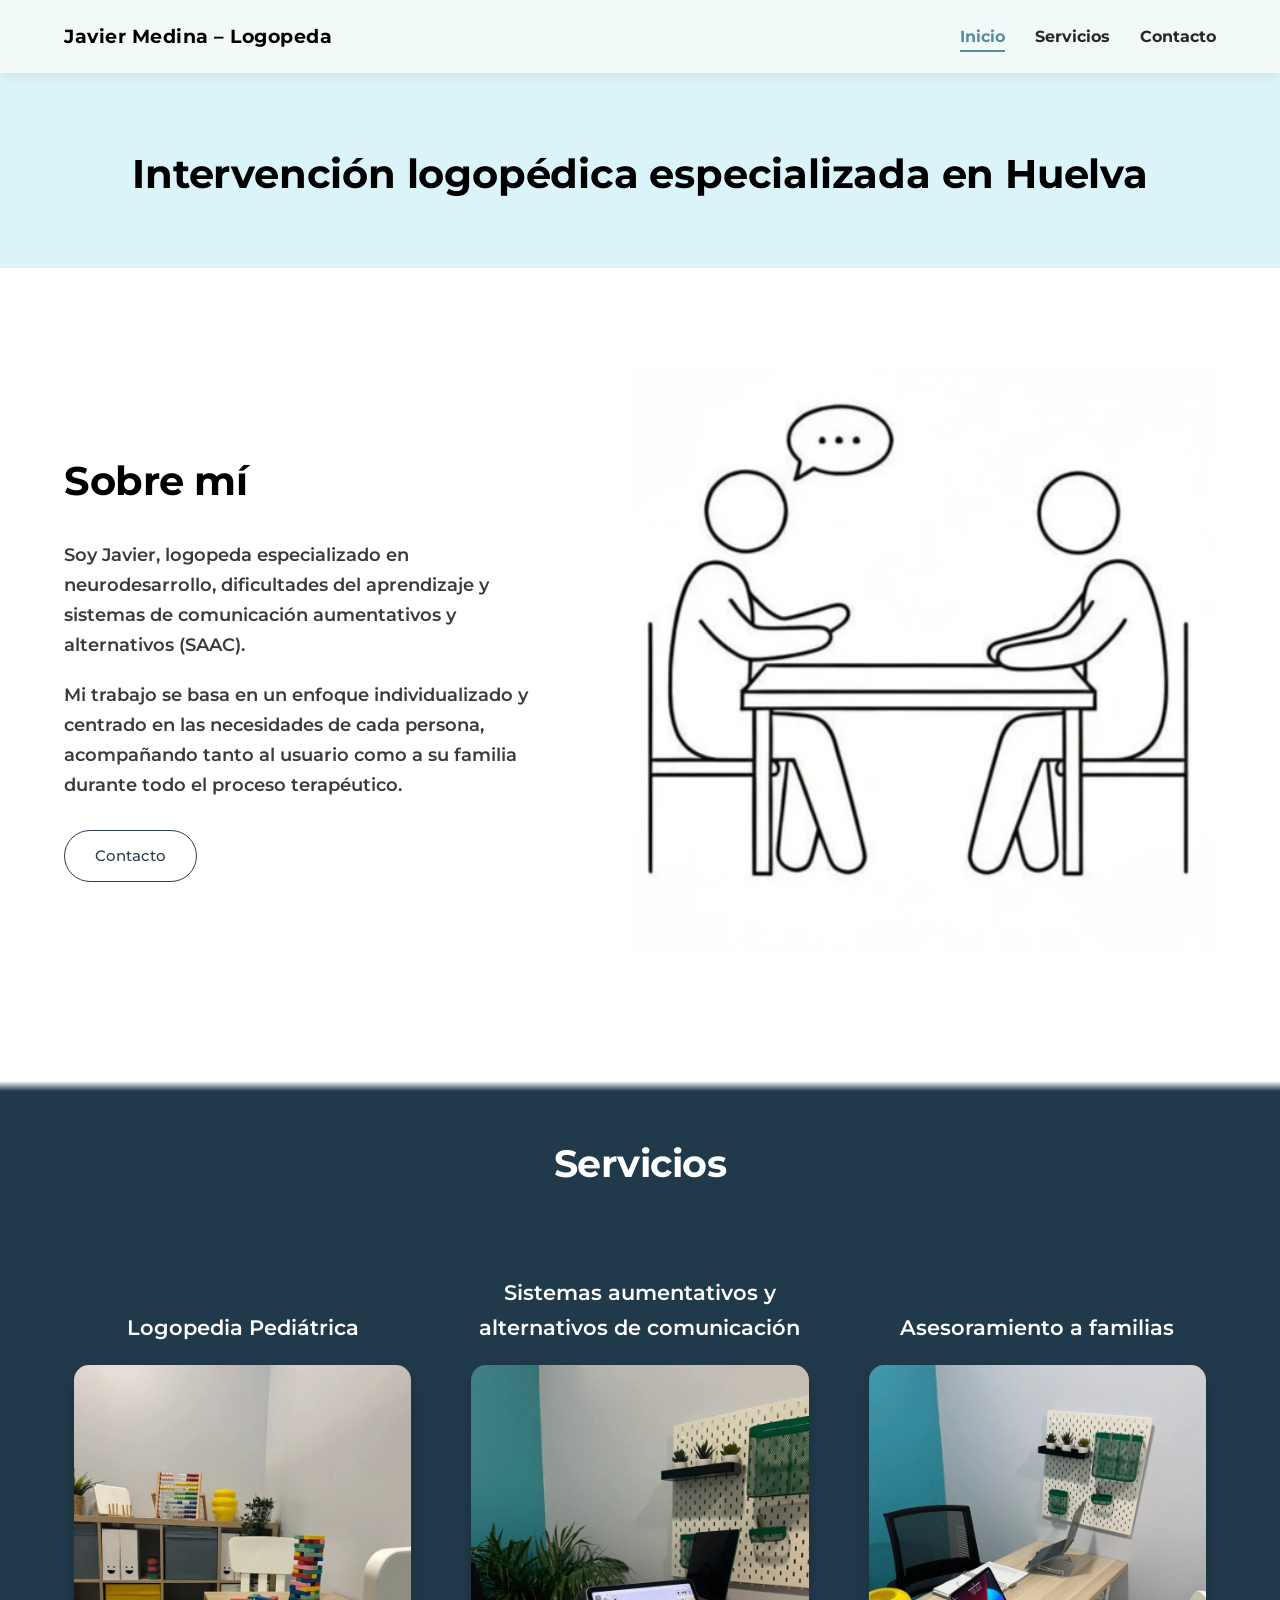
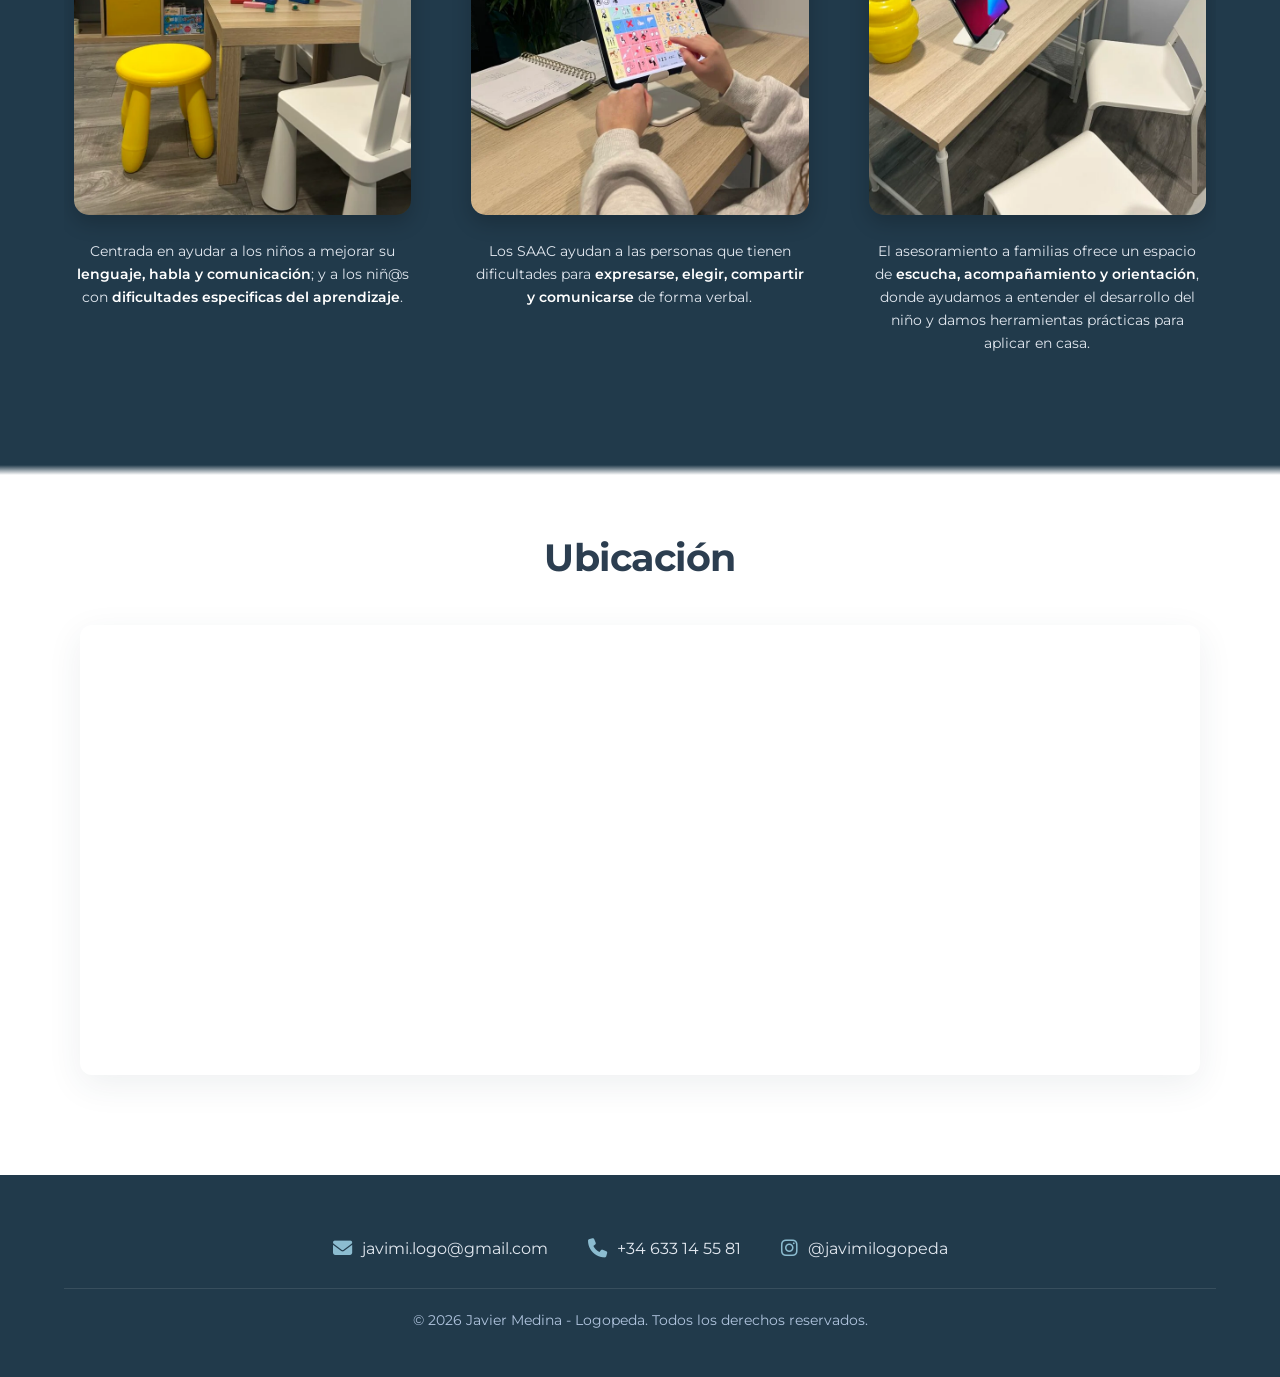
==== index.html @ 675d290f "Add files via upload Actualizacion web dia 2" ====
<!DOCTYPE html>
<html lang="es">
<head>
    <meta charset="UTF-8">
    <meta name="viewport" content="width=device-width, initial-scale=1.0">
    <title>Javier Medina - Logopeda | Intervención especializada en Huelva</title>
    <link rel="preconnect" href="https://fonts.googleapis.com">
    <link rel="preconnect" href="https://fonts.gstatic.com" crossorigin>
    <link href="https://fonts.googleapis.com/css2?family=Montserrat:wght@300;400;500;600;700&display=swap" rel="stylesheet">
    <link rel="stylesheet" href="style.css">
    <link rel="stylesheet" href="https://cdnjs.cloudflare.com/ajax/libs/font-awesome/6.5.1/css/all.min.css" integrity="sha512-DTOQO9RWCH3ppGqcWaEA1BIZOC6xxalwEsw9c2QQeAIftl+Vegovlnee1c9QX4TctnWMn13TZye+giMm8e2LwA==" crossorigin="anonymous" referrerpolicy="no-referrer" />
</head>
<body>

    <header class="site-header">
        <div class="container header-container">
            <div class="logo">
                <a href="index.html">Javier Medina – Logopeda</a>
            </div>
            <button class="menu-toggle" aria-label="Abrir menú">
                <i class="fas fa-bars"></i>
            </button>
            <nav class="main-nav">
                <ul>
                    <li><a href="index.html" class="active">Inicio</a></li>
                    <li><a href="servicios.html">Servicios</a></li>
                    <li><a href="#contacto">Contacto</a></li>
                </ul>
            </nav>
        </div>
    </header>

    <section id="inicio" class="hero-section">
        <div class="container">
            <h1>Intervención logopédica especializada en Huelva</h1>
        </div>
    </section>

    <section class="about-section">
        <div class="container about-grid">
            <div class="about-text">
                <h2>Sobre mí</h2>
                <p>Soy Javier, logopeda especializado en neurodesarrollo, dificultades del aprendizaje y sistemas de comunicación aumentativos y alternativos (SAAC).</p>
                <p>Mi trabajo se basa en un enfoque individualizado y centrado en las necesidades de cada persona, acompañando tanto al usuario como a su familia durante todo el proceso terapéutico.</p>
                <a href="#contacto" class="btn-primary">Contacto</a>
            </div>
            <div class="about-image">
                <img src="intervencion.png" alt="Ilustración intervención logopédica">
            </div>
        </div>
    </section>

    <section id="servicios" class="services-section">
        <div class="container container-wide">
            <h2 class="section-title">Servicios</h2>
            <div class="slider-wrapper">
                <div class="services-grid" id="services-slider">
                    <div class="service-card">
                        <h3>Logopedia Pediátrica</h3>
                        <img src="pediatrica.png" alt="Logopedia Pediátrica" class="service-img">
                        <p>Centrada en ayudar a los niños a mejorar su <strong>lenguaje, habla y comunicación</strong>; y a los niñ@s con <strong>dificultades especificas del aprendizaje</strong>.</p>
                    </div>
                    <div class="service-card">
                        <h3>Sistemas aumentativos y alternativos de comunicación</h3>
                        <img src="aumentativos.png" alt="Sistemas aumentativos y alternativos de comunicación" class="service-img">
                        <p>Los SAAC ayudan a las personas que tienen dificultades para <strong>expresarse, elegir, compartir y comunicarse</strong> de forma verbal.</p>
                    </div>
                    <div class="service-card">
                        <h3>Asesoramiento a familias</h3>
                        <img src="asesoramiento.png" alt="Asesoramiento a familias" class="service-img">
                        <p>El asesoramiento a familias ofrece un espacio de <strong>escucha, acompañamiento y orientación</strong>, donde ayudamos a entender el desarrollo del niño y damos herramientas prácticas para aplicar en casa.</p>
                    </div>
                </div>
            </div>
        </div>
    </section>

    <section class="map-section">
        <div class="container">
            <h2>Ubicación</h2>
            <div class="map-container">
                <iframe 
                    src="https://maps.google.com/maps?q=Javier%20Medina%20Logopeda%20Huelva&t=&z=16&ie=UTF8&iwloc=&output=embed" 
                    allowfullscreen="" 
                    loading="lazy" 
                    referrerpolicy="no-referrer-when-downgrade">
                </iframe>
            </div>
        </div>
    </section>

    <footer id="contacto" class="site-footer-extended">
        <div class="container">
            <div class="footer-contact-grid">
                <div class="footer-item">
                    <i class="fas fa-envelope"></i>
                    <a href="mailto:javimi.logo@gmail.com">javimi.logo@gmail.com</a>
                </div>
                <div class="footer-item">
                    <i class="fas fa-phone"></i>
                    <a href="tel:+34633145581">+34 633 14 55 81</a>
                </div>
                <div class="footer-item">
                    <i class="fab fa-instagram"></i>
                    <a href="https://www.instagram.com/javimilogopeda/" target="_blank">@javimilogopeda</a>
                </div>
            </div>
            <div class="footer-copyright">
                <p>&copy; 2026 Javier Medina - Logopeda. Todos los derechos reservados.</p>
            </div>
        </div>
    </footer>

    <script src="script.js"></script>
</body>
</html>
---- style.css ----
/* ==========================================================================
   CONFIGURACIÓN GENERAL Y CONFIGURACIÓN DE REAJUSTE (RESET)
   ========================================================================== */
* {
    margin: 0;
    padding: 0;
    box-sizing: border-box;
}

html, body {
    scroll-behavior: smooth;
    font-family: 'Montserrat', -apple-system, BlinkMacSystemFont, "Segoe UI", Roboto, Helvetica, Arial, sans-serif;
    color: #3a3a3a;
    line-height: 1.7;
    background-color: #f2f9f9;
    overflow-x: hidden;
}

.container {
    width: 90%;
    max-width: 1200px;
    margin: 0 auto;
    padding: 20px 0;
}

.container-wide {
    max-width: 1250px;
    margin: 0 auto;
}

/* ==========================================================================
   CABECERA PRINCIPAL (FIJA Y ESTILO APPLE)
   ========================================================================== */
.site-header {
    background-color: #f2f9f9;
    position: fixed;
    top: 0;
    left: 0;
    width: 100%;
    z-index: 1000;
    box-shadow: 0 2px 10px rgba(0, 0, 0, 0.08);
}

.header-container {
    display: flex;
    justify-content: space-between;
    align-items: center;
    padding: 20px 0;
    width: 90%;
    max-width: 1200px;
    margin: 0 auto;
}

.logo a {
    font-family: 'Montserrat', sans-serif;
    font-size: 1.2rem;
    font-weight: bold;
    color: #000000;
    text-decoration: none;
    letter-spacing: 0.5px;
    transition: all 0.3s ease;
    padding-bottom: 5px;
}

.logo a:hover {
    text-decoration: underline;
    text-decoration-thickness: 2px;
    text-underline-offset: 8px;
}

.main-nav ul {
    display: flex;
    list-style: none;
    gap: 30px;
}

.main-nav a {
    font-family: 'Montserrat', sans-serif;
    text-decoration: none;
    color: #282727;
    font-weight: bold;
    font-size: 1rem;
    transition: all 0.3s ease;
    padding-bottom: 5px; 
}

.main-nav a:hover, 
.main-nav a.active {
    color: #568e9e;
    text-decoration: underline;
    text-decoration-thickness: 2px;
    text-underline-offset: 8px;
}

.menu-toggle {
    display: none;
    background: none;
    border: none;
    font-size: 1.5rem;
    cursor: pointer;
    color: #333;
}

/* ==========================================================================
   SECCIONES DE LA PÁGINA DE INICIO (INDEX.HTML)
   ========================================================================== */

.hero-section {
    background-color: #84e2fe36; 
    padding: 120px 0 40px 0;
    text-align: center;
    box-shadow: 0 1px 0 0 rgba(0, 0, 0, 0.06);
}

.hero-section h1 {
    font-family: 'Montserrat', sans-serif; 
    font-size: 2.5rem;
    color: #000000;
    font-weight: bold;
    max-width: 100%;
    margin: 0 auto;
    letter-spacing: -0.2px;
}

@media (min-width: 1025px) {
    .hero-section h1 { white-space: nowrap; }
}

.about-section {
    background-color: #ffffff;
    padding: 80px 0 100px 0;
    box-shadow: 0 1px 0 0 rgba(0, 0, 0, 0.06);
}

.about-grid {
    display: flex;
    align-items: center;
    gap: 80px;
}

.about-text { flex: 1; }

.about-text h2 {
    font-family: 'Montserrat', sans-serif;
    font-size: 2.5rem;
    margin-bottom: 25px;
    color: #000000;
    font-weight: bold;
    letter-spacing: -0.5px;
}

.about-text p {
    margin-bottom: 20px;
    font-weight: 600;
    font-size: 1.1rem;
}

.about-image { flex: 1.2; text-align: right; }
.about-image img {
    max-width: 600px;
    width: 100%;
    height: auto;
    border-radius: 12px;
}

.btn-primary {
    display: inline-block;
    padding: 12px 30px;
    background-color: transparent;
    color: #2c3e50;
    border: 1px solid #2c3e50;
    text-decoration: none;
    border-radius: 30px;
    font-weight: 500;
    font-size: 0.95rem;
    transition: all 0.3s;
    margin-top: 10px;
}

.btn-primary:hover {
    background-color: #2c3e50;
    color: #fff;
}

.services-section {
    background: linear-gradient(to bottom, #ffffff 0px, #213a4b 10px);
    color: #fff;
    padding: 30px 0 80px 0;
    text-align: center;
    box-shadow: 0 1px 0 0 rgba(0, 0, 0, 0.06);
}

.services-section .section-title {
    font-family: 'Montserrat', sans-serif;
    font-size: 2.4rem;
    margin-bottom: 35px;
    font-weight: bold;
    letter-spacing: -0.5px;
}

.slider-wrapper { position: relative; width: 100%; overflow-x: hidden; }
.services-grid { display: flex; gap: 40px; justify-content: space-between; }

.service-card {
    flex: 1;
    padding: 10px;
    background-color: transparent;
    border: none;
    transition: transform 0.3s ease;
    display: flex;
    flex-direction: column;
    align-items: center;
}

.service-card:hover { transform: translateY(-5px); }

.service-card h3 {
    font-family: 'Montserrat', sans-serif;
    font-size: 1.3rem;
    font-weight: 600;
    margin-bottom: 20px;
    color: #ffffff;
    text-align: center;
    min-height: 6.5rem;
    display: flex;
    align-items: flex-end;
    justify-content: center;
}

.service-img {
    width: 100%;
    height: auto;
    margin-bottom: 25px;
    border-radius: 15px;
    box-shadow: 0 8px 20px rgba(0,0,0,0.2);
}

.service-card p {
    font-size: 0.9rem;
    color: #e2e8f0;
    font-weight: 400;
    text-align: center;
    line-height: 1.6;
}

.service-card p strong { font-weight: 600; color: #ffffff; }

@media (max-width: 1024px) {
    .slider-wrapper { padding: 0; }
    .services-grid {
        overflow-x: auto;
        scroll-snap-type: x mandatory;
        scroll-behavior: smooth;
        gap: 0;
    }
    .services-grid::-webkit-scrollbar { display: none; }
    .service-card { flex: 0 0 100%; scroll-snap-align: center; padding: 0 20px; }
    .service-card p { font-size: 1.05rem; }
}

.map-section {
    background: linear-gradient(to bottom, #213a4b 0px, #ffffff 10px);
    background-color: #ffffff;
    padding: 40px 0 80px 0;
    text-align: center;
    box-shadow: 0 1px 0 0 rgba(0, 0, 0, 0.06);
}

.map-section h2 {
    font-family: 'Montserrat', sans-serif;
    color: #2c3e50;
    font-size: 2.4rem;
    font-weight: bold;
    margin-bottom: 35px;
    letter-spacing: -0.5px;
}

.map-container { width: 100%; max-width: 1150px; margin: 0 auto; padding: 0 15px; }
.map-container iframe {
    width: 100%;
    height: 450px;
    border: none;
    border-radius: 12px;
    box-shadow: 0 10px 35px rgba(33, 58, 75, 0.08);
    display: block;
}

/* ==========================================================================
   ESTILOS ESPECÍFICOS PARA LA PÁGINA DE SERVICIOS
   ========================================================================== */

.services-hero {
    background-color: #ffffff;
    padding: 105px 0 30px 0; 
    text-align: center;
}

.services-hero h1 {
    font-family: 'Montserrat', sans-serif;
    font-size: 3.2rem;
    color: #213a4b;
    font-weight: bold;
    letter-spacing: -0.8px;
}

.services-intro-banner {
    background-color: #213a4b;
    color: #ffffff;
    padding: 25px 0 45px 0;
    text-align: center;
}

.services-intro-banner h2 {
    font-family: 'Montserrat', sans-serif; 
    font-size: 2.3rem;
    font-weight: 600;
    margin-bottom: 30px;
    letter-spacing: 0.5px;
}

.banner-img-container {
    max-width: 1150px; 
    margin: 0 auto;
    width: 100%;
    padding: 0 15px;
}

.banner-img-container img {
    width: 100%;
    height: 460px; 
    object-fit: cover; 
    border-radius: 4px;
}

/* --- SECCIÓN PASOS: ZIGZAG SERPIENTE Y TARJETAS PREMIUM --- */
.services-steps-section {
    background: linear-gradient(to bottom, #213a4b 0px, #e2f3f7 10px, #e2f3f7 calc(100% - 10px), #ffffff 100%);
    padding: 150px 0;
    text-align: center;
    position: relative;
}

.steps-relative-container {
    position: relative;
    width: 100%;
    max-width: 1400px; 
    margin: 0 auto;
}

.steps-container {
    display: flex;
    justify-content: space-between;
    flex-wrap: nowrap; 
    gap: 35px; 
    width: 100%;
    position: relative;
    z-index: 2;
}

.snake-path-svg { display: none; }

@media (min-width: 1025px) {
    .snake-path-svg {
        display: block;
        position: absolute;
        top: 150px; 
        left: 0;
        width: 100%;
        height: 220px;
        z-index: 1;
        pointer-events: none;
        overflow: visible;
    }
}

.step-card {
    flex: 1; 
    position: relative;
    display: flex;
    flex-direction: column;
    align-items: center;
    background-color: #ffffff;
    padding: 50px 25px; 
    border-radius: 18px;
    box-shadow: 0 12px 38px rgba(33, 58, 75, 0.05);
    transition: transform 0.4s cubic-bezier(0.16, 1, 0.3, 1), box-shadow 0.4s cubic-bezier(0.16, 1, 0.3, 1);
    z-index: 2;
}

.step-card:hover {
    transform: translateY(-8px);
    box-shadow: 0 22px 50px rgba(33, 58, 75, 0.12);
}

/* JERARQUÍA CORREGIDA: Marca de agua en capa inferior */
.step-number {
    position: absolute;
    top: 14px;
    right: 20px;
    font-size: 2.8rem;
    font-weight: 800;
    color: #e2f3f7; 
    filter: brightness(0.95); 
    pointer-events: none;
    user-select: none;
    z-index: 1;
    transition: filter 0.3s ease;
}

.step-card:hover .step-number { filter: brightness(0.88); }

/* JERARQUÍA CORREGIDA: Contenido en capa superior */
.step-card h3, .step-card .step-icon-wrapper, .step-card .step-desc {
    position: relative;
    z-index: 3;
}

.step-card h3 {
    font-family: 'Montserrat', sans-serif;
    font-size: 1.15rem;
    color: #213a4b;
    font-weight: 700;
    width: 100%;
    padding-bottom: 15px;
    margin-bottom: 22px;
    border-bottom: 2px solid rgba(33, 58, 75, 0.12);
    text-align: center;
    min-height: 3.8rem; 
    display: flex;
    align-items: center;
    justify-content: center;
    transition: border-color 0.3s ease;
}

.step-card:hover h3 { border-bottom-color: rgba(86, 142, 158, 0.6); }

.step-icon-wrapper {
    width: 110px;
    height: 110px;
    background-color: rgba(86, 142, 158, 0.07); 
    border-radius: 50%;
    display: flex;
    align-items: center;
    justify-content: center;
    margin-bottom: 15px;
    transition: background-color 0.3s ease, transform 0.3s ease;
}

.step-card:hover .step-icon-wrapper {
    background-color: rgba(86, 142, 158, 0.14);
    transform: scale(1.05);
}

.step-icon-wrapper img { width: 75px; height: auto; display: block; }
.step-desc { font-size: 0.88rem; color: #555555; text-align: center; margin-top: 10px; }

/* --- SECCIÓN INTERVENCION MAPA --- */
.intervention-map-section {
    background-color: #ffffff;
    padding: 80px 0;
    text-align: center;
    color: #000000;
}

.intervention-map-section h2 {
    font-family: 'Montserrat', sans-serif;
    font-size: 2.2rem;
    font-weight: bold;
    margin-bottom: 25px;
    letter-spacing: -0.5px;
}

.intervention-map-section .map-description {
    font-size: 1.15rem;
    max-width: 880px;
    margin: 0 auto 50px auto;
    line-height: 1.65;
    font-weight: 600;
}

.map-timeline-img {
    max-width: 940px;
    width: 100%;
    height: auto;
    margin-bottom: 40px;
    padding: 0 15px;
}

.map-cta-area {
    max-width: 760px;
    margin: 0 auto;
    padding-top: 40px;
    border-top: 2px solid rgba(33, 58, 75, 0.25);
}

.map-cta-text {
    font-family: 'Montserrat', sans-serif;
    font-size: 1.1rem;
    font-weight: 600;
    color: #213a4b;
    line-height: 1.6;
}

/* ==========================================================================
   RESTAURACIÓN DEL FOOTER EXTENDED
   ========================================================================== */
.site-footer-extended {
    background-color: #213a4b; 
    color: #ffffff;
    padding: 40px 0 25px 0; 
    text-align: center;
    width: 100%;
    display: block;
    clear: both;
}

.footer-contact-grid {
    display: flex;
    justify-content: center;
    align-items: center;
    gap: 40px;
    margin-bottom: 25px; 
    flex-wrap: wrap;
    width: 100%;
}

.footer-item {
    font-family: 'Montserrat', sans-serif;
    display: flex;
    align-items: center;
    gap: 10px;
    font-size: 1rem;
    color: #e2e8f0;
}

.footer-item i { color: #8cbcd0; font-size: 1.2rem; }
.footer-item a { color: #e2e8f0; text-decoration: none; transition: color 0.2s ease; }
.footer-item a:hover { color: #ffffff; }

.footer-copyright {
    font-family: 'Montserrat', sans-serif;
    border-top: 1px solid rgba(255, 255, 255, 0.1);
    max-width: 1200px;
    margin: 0 auto;
    padding-top: 20px; 
    font-size: 0.85rem;
    color: #b0c4de;
}

/* ==========================================================================
   ADAPTACIONES PARA DISPOSITIVOS MÓVILES
   ========================================================================== */
@media (max-width: 1024px) {
    .steps-container { flex-wrap: wrap; justify-content: center; gap: 30px; }
    .step-card { flex: 0 0 calc(50% - 15px); min-width: 260px; padding: 35px 25px; }
}

@media (max-width: 768px) {
    .header-container { padding: 15px 0; }
    .menu-toggle { display: block; }
    .main-nav { 
        display: none; 
        width: 100%; 
        position: absolute; 
        top: 100%; 
        left: 0; 
        background-color: #f2f9f9; 
        box-shadow: 0 4px 6px rgba(0,0,0,0.05); 
    }
    .main-nav.open { display: block; }
    .main-nav ul { flex-direction: column; gap: 0; }
    .main-nav a { display: block; padding: 15px; border-bottom: 1px solid #e2e8f0; }
    
    .hero-section { padding: 100px 15px 60px 15px; }
    .hero-section h1 { font-size: 1.5rem; }
    .about-grid { flex-direction: column; gap: 40px; }
    .map-container iframe { height: 320px; } 
    
    .services-hero h1 { font-size: 2.4rem; }
    .services-intro-banner h2 { font-size: 1.7rem; }
    .banner-img-container img { height: 280px; } 
    
    .step-card { flex: 0 0 100%; }
    .intervention-map-section h2 { font-size: 1.5rem; }

    .footer-contact-grid {
        flex-direction: column;
        justify-content: center;
        align-items: center;
        gap: 16px;
    }
    .footer-item {
        justify-content: center;
        align-items: center;
        width: 100%;
    }
}

.main-nav .btn-nav {
    background-color: #568e9e;
    color: white !important;
    padding: 8px 16px;
    border-radius: 20px;
    border: none;
    text-decoration: none !important;
}

.main-nav .btn-nav:hover { background-color: #3e6d7a; color: white !important; }

.about-section, .services-section, .map-section,
.services-hero, .services-intro-banner, .services-steps-section, .intervention-map-section {
    animation: fadeIn 1s ease-in-out;
}

@keyframes fadeIn {
    from { opacity: 0; transform: translateY(20px); }
    to { opacity: 1; transform: translateY(0); }
}
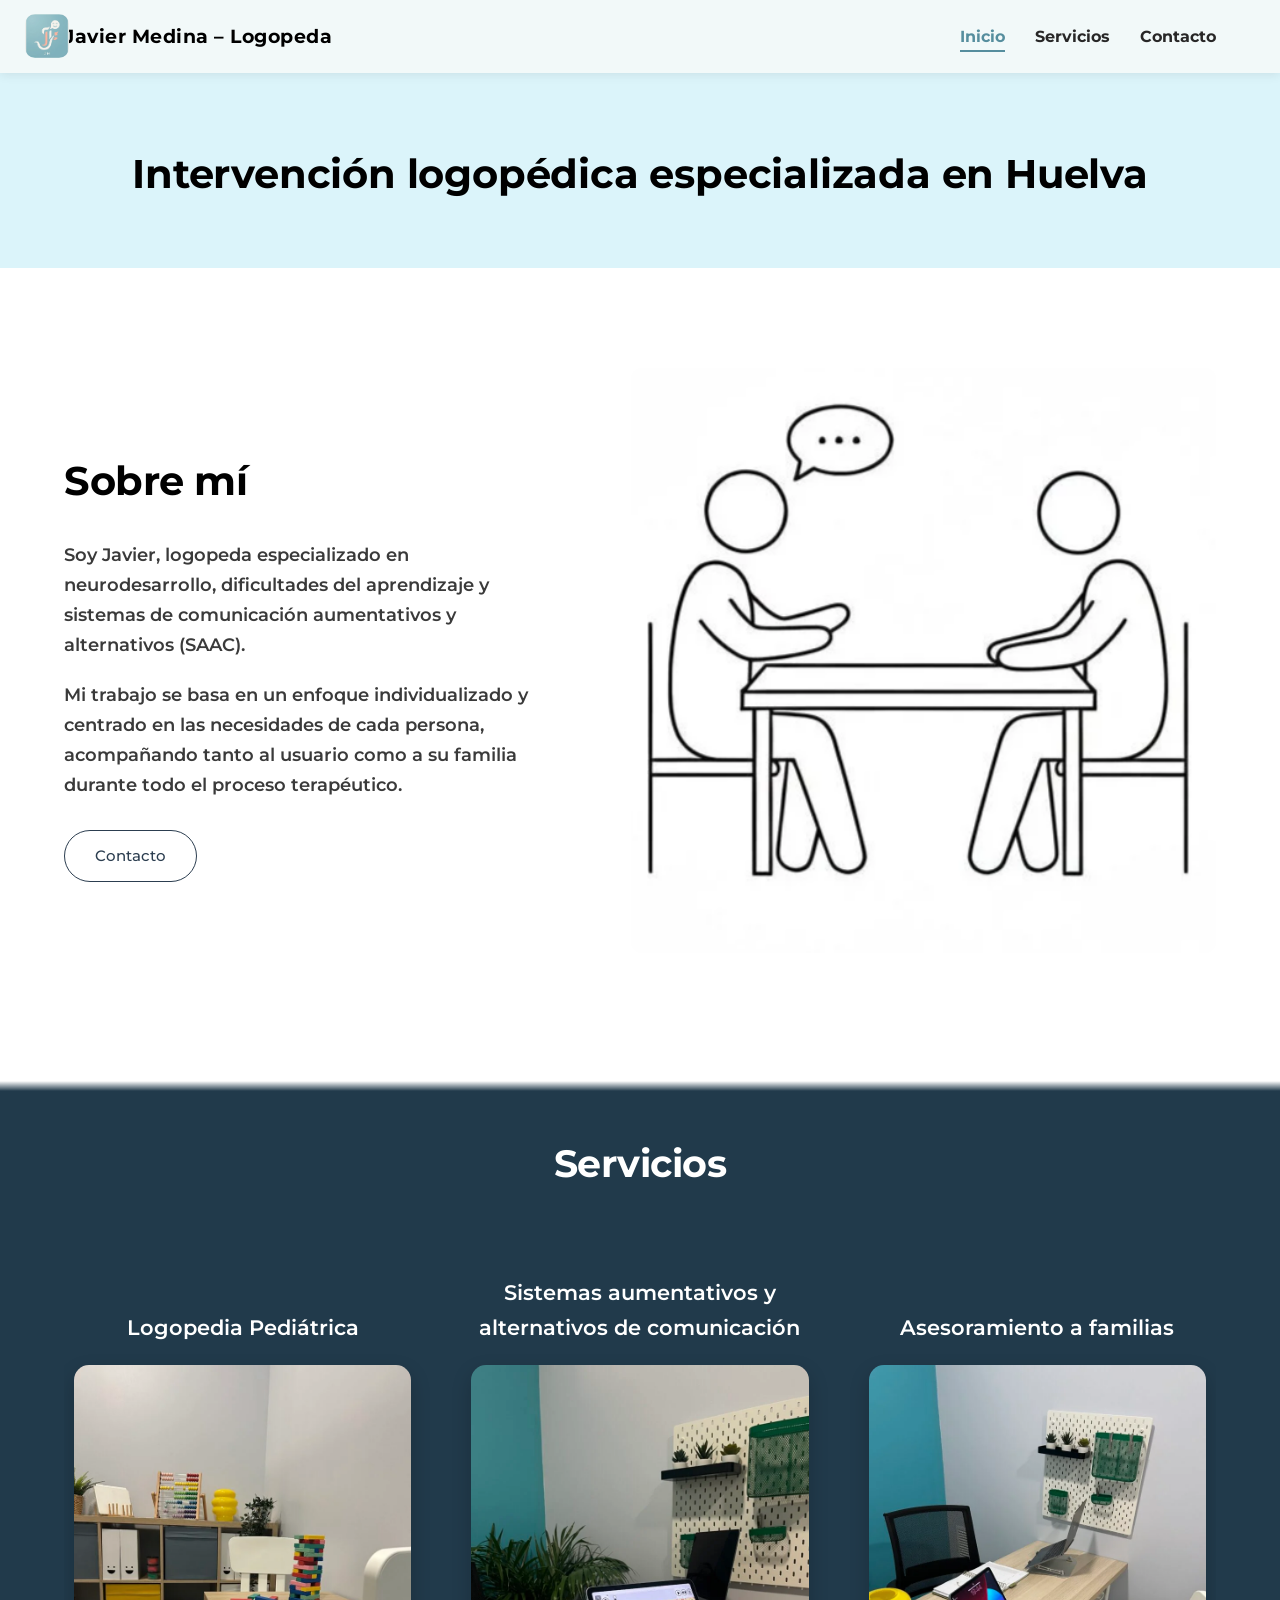
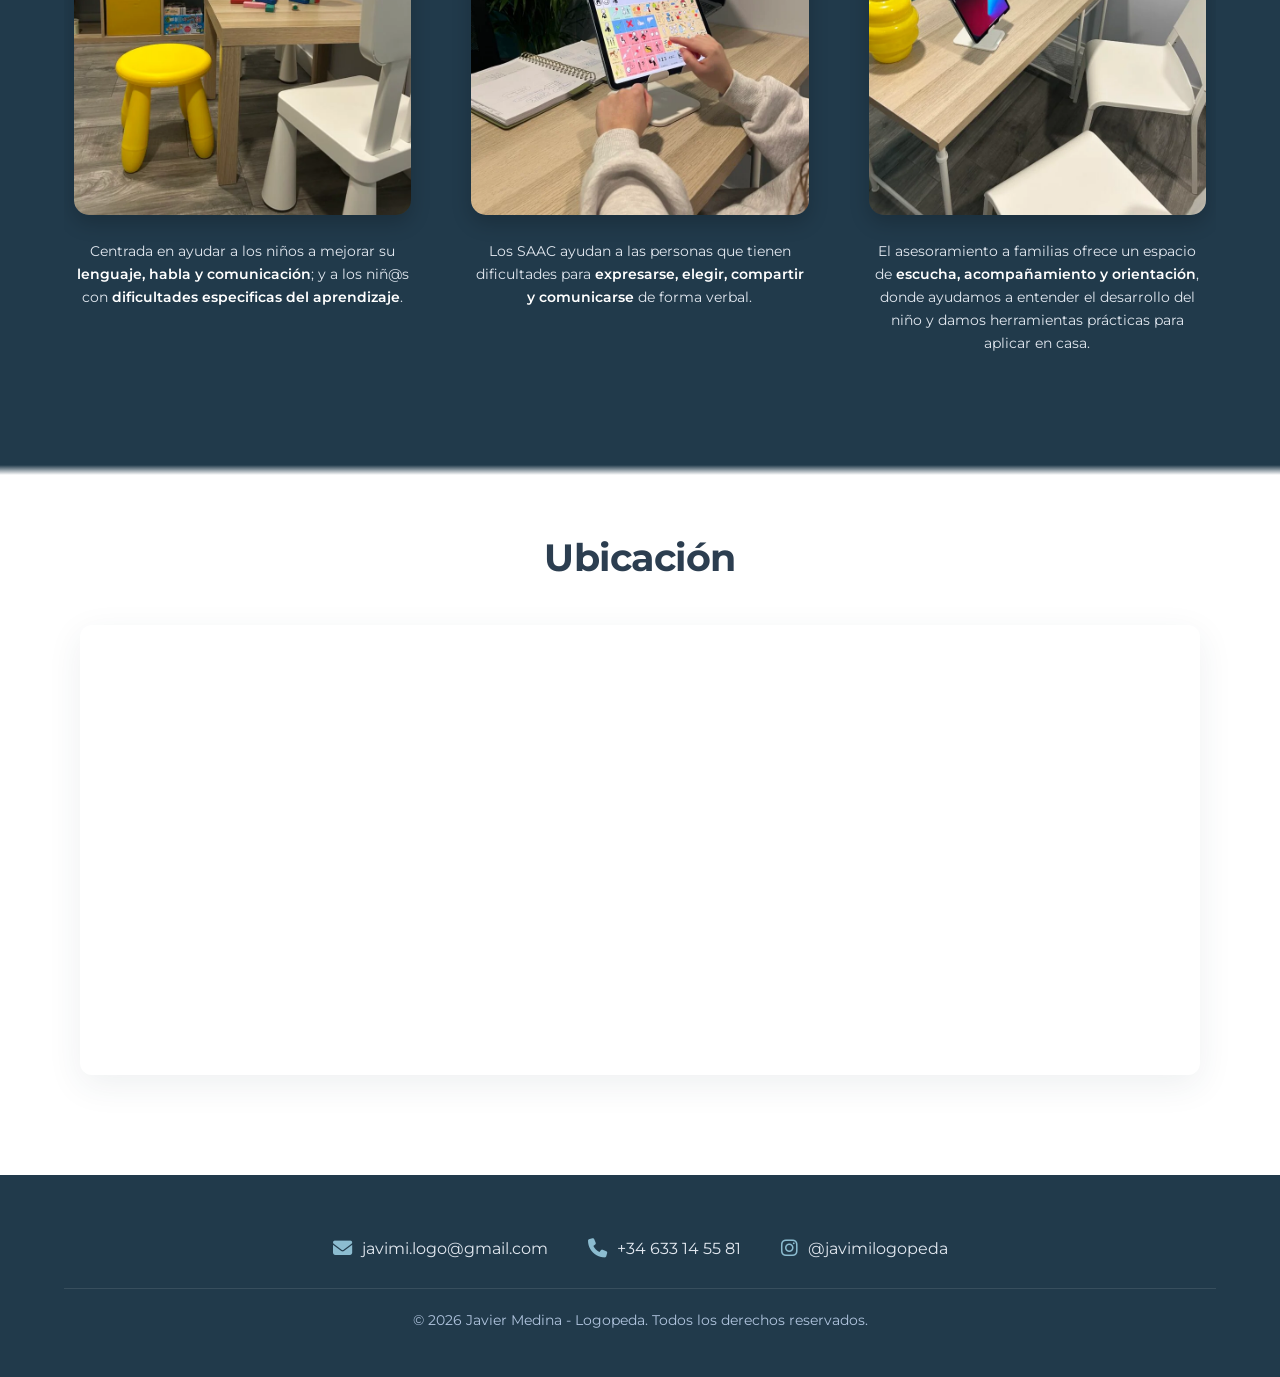
==== commit 66b8e09e: "Add files via upload Actualizacion web dia 3" ====
--- a/index.html
+++ b/index.html
@@ -8,12 +8,17 @@
     <link rel="preconnect" href="https://fonts.gstatic.com" crossorigin>
     <link href="https://fonts.googleapis.com/css2?family=Montserrat:wght@300;400;500;600;700&display=swap" rel="stylesheet">
     <link rel="stylesheet" href="style.css">
+    <link rel="icon" href="favicon.svg" type="image/svg+xml">
     <link rel="stylesheet" href="https://cdnjs.cloudflare.com/ajax/libs/font-awesome/6.5.1/css/all.min.css" integrity="sha512-DTOQO9RWCH3ppGqcWaEA1BIZOC6xxalwEsw9c2QQeAIftl+Vegovlnee1c9QX4TctnWMn13TZye+giMm8e2LwA==" crossorigin="anonymous" referrerpolicy="no-referrer" />
 </head>
 <body>
 
     <header class="site-header">
         <div class="container header-container">
+            <a href="index.html" class="header-logo-link">
+                <img src="logo.png" alt="Logo Javier Medina" class="header-logo-img">
+            </a>
+
             <div class="logo">
                 <a href="index.html">Javier Medina – Logopeda</a>
             </div>
@@ -106,7 +111,7 @@
                 </div>
             </div>
             <div class="footer-copyright">
-                <p>&copy; 2026 Javier Medina - Logopeda. Todos los derechos reservados.</p>
+                <p>© 2026 Javier Medina - Logopeda. Todos los derechos reservados.</p>
             </div>
         </div>
     </footer>
--- a/style.css
+++ b/style.css
@@ -49,6 +49,23 @@
     width: 90%;
     max-width: 1200px;
     margin: 0 auto;
+}
+
+/* Estilos para ubicar el logo a la izquierda del todo del header sin alinear con nada */
+.header-logo-link {
+    position: absolute;
+    left: 25px; /* Distancia fija al borde izquierdo de la pantalla */
+    top: 50%;
+    transform: translateY(-50%);
+    display: block;
+    z-index: 1010;
+}
+
+.header-logo-img {
+    width: 44px;
+    height: 44px;
+    border-radius: 10px;
+    display: block;
 }
 
 .logo a {
@@ -245,17 +262,36 @@
 
 .service-card p strong { font-weight: 600; color: #ffffff; }
 
+/* Adaptación premium del carrusel móvil / tablet (MANTENIDO AL 100%) */
 @media (max-width: 1024px) {
-    .slider-wrapper { padding: 0; }
+    .slider-wrapper { 
+        padding: 0; 
+    }
     .services-grid {
+        justify-content: flex-start;
+        flex-wrap: nowrap;
         overflow-x: auto;
         scroll-snap-type: x mandatory;
         scroll-behavior: smooth;
-        gap: 0;
-    }
-    .services-grid::-webkit-scrollbar { display: none; }
-    .service-card { flex: 0 0 100%; scroll-snap-align: center; padding: 0 20px; }
-    .service-card p { font-size: 1.05rem; }
+        gap: 20px;
+        padding: 10px 0 30px 0;
+    }
+    .services-grid::-webkit-scrollbar { 
+        display: none; 
+    }
+    .service-card { 
+        flex: 0 0 100%; 
+        scroll-snap-align: center;
+        padding: 30px 20px; 
+    }
+    .service-card p { 
+        font-size: 1.05rem; 
+    }
+}
+
+.no-snap {
+    scroll-snap-type: none !important;
+    scroll-behavior: auto !important;
 }
 
 .map-section {
@@ -332,7 +368,7 @@
     border-radius: 4px;
 }
 
-/* --- SECCIÓN PASOS: ZIGZAG SERPIENTE Y TARJETAS PREMIUM --- */
+/* --- SECCIÓN PASOS: SERPIENTE Y CONTENEDOR AJUSTADO PARA ULTRA-WIDE --- */
 .services-steps-section {
     background: linear-gradient(to bottom, #213a4b 0px, #e2f3f7 10px, #e2f3f7 calc(100% - 10px), #ffffff 100%);
     padding: 150px 0;
@@ -342,8 +378,8 @@
 
 .steps-relative-container {
     position: relative;
-    width: 100%;
-    max-width: 1400px; 
+    width: 92%;
+    max-width: 1440px; 
     margin: 0 auto;
 }
 
@@ -357,22 +393,6 @@
     z-index: 2;
 }
 
-.snake-path-svg { display: none; }
-
-@media (min-width: 1025px) {
-    .snake-path-svg {
-        display: block;
-        position: absolute;
-        top: 150px; 
-        left: 0;
-        width: 100%;
-        height: 220px;
-        z-index: 1;
-        pointer-events: none;
-        overflow: visible;
-    }
-}
-
 .step-card {
     flex: 1; 
     position: relative;
@@ -380,7 +400,7 @@
     flex-direction: column;
     align-items: center;
     background-color: #ffffff;
-    padding: 50px 25px; 
+    padding: 50px 15px; 
     border-radius: 18px;
     box-shadow: 0 12px 38px rgba(33, 58, 75, 0.05);
     transition: transform 0.4s cubic-bezier(0.16, 1, 0.3, 1), box-shadow 0.4s cubic-bezier(0.16, 1, 0.3, 1);
@@ -392,7 +412,6 @@
     box-shadow: 0 22px 50px rgba(33, 58, 75, 0.12);
 }
 
-/* JERARQUÍA CORREGIDA: Marca de agua en capa inferior */
 .step-number {
     position: absolute;
     top: 14px;
@@ -409,8 +428,9 @@
 
 .step-card:hover .step-number { filter: brightness(0.88); }
 
-/* JERARQUÍA CORREGIDA: Contenido en capa superior */
-.step-card h3, .step-card .step-icon-wrapper, .step-card .step-desc {
+.step-card h3, 
+.step-card .step-icon-wrapper, 
+.step-card .step-desc {
     position: relative;
     z-index: 3;
 }
@@ -435,24 +455,45 @@
 .step-card:hover h3 { border-bottom-color: rgba(86, 142, 158, 0.6); }
 
 .step-icon-wrapper {
-    width: 110px;
-    height: 110px;
+    width: 200px; 
+    height: 200px;
     background-color: rgba(86, 142, 158, 0.07); 
     border-radius: 50%;
     display: flex;
     align-items: center;
     justify-content: center;
-    margin-bottom: 15px;
+    margin-bottom: 25px; 
     transition: background-color 0.3s ease, transform 0.3s ease;
 }
 
 .step-card:hover .step-icon-wrapper {
     background-color: rgba(86, 142, 158, 0.14);
-    transform: scale(1.05);
-}
-
-.step-icon-wrapper img { width: 75px; height: auto; display: block; }
+    transform: scale(1.03); 
+}
+
+.step-icon-wrapper img { 
+    width: 150px; 
+    height: auto; 
+    display: block; 
+}
+
 .step-desc { font-size: 0.88rem; color: #555555; text-align: center; margin-top: 10px; }
+
+.snake-path-svg { display: none; }
+
+@media (min-width: 1025px) {
+    .snake-path-svg {
+        display: block;
+        position: absolute;
+        top: 140px; 
+        left: 0;
+        width: 100%;
+        height: 220px;
+        z-index: 1;
+        pointer-events: none;
+        overflow: visible;
+    }
+}
 
 /* --- SECCIÓN INTERVENCION MAPA --- */
 .intervention-map-section {
@@ -548,16 +589,22 @@
 }
 
 /* ==========================================================================
-   ADAPTACIONES PARA DISPOSITIVOS MÓVILES
+   ADAPTACIONES RESPONSIVE ADICIONALES
    ========================================================================== */
 @media (max-width: 1024px) {
     .steps-container { flex-wrap: wrap; justify-content: center; gap: 30px; }
     .step-card { flex: 0 0 calc(50% - 15px); min-width: 260px; padding: 35px 25px; }
+
+    /* El logo independiente desaparece también en tablets para evitar que choque con el nombre */
+    .header-logo-link {
+        display: none !important;
+    }
 }
 
 @media (max-width: 768px) {
     .header-container { padding: 15px 0; }
     .menu-toggle { display: block; }
+    
     .main-nav { 
         display: none; 
         width: 100%; 
@@ -566,6 +613,7 @@
         left: 0; 
         background-color: #f2f9f9; 
         box-shadow: 0 4px 6px rgba(0,0,0,0.05); 
+        z-index: 1001; 
     }
     .main-nav.open { display: block; }
     .main-nav ul { flex-direction: column; gap: 0; }
@@ -596,6 +644,7 @@
     }
 }
 
+/* --- LOGÍSTICA DE BOTONES --- */
 .main-nav .btn-nav {
     background-color: #568e9e;
     color: white !important;
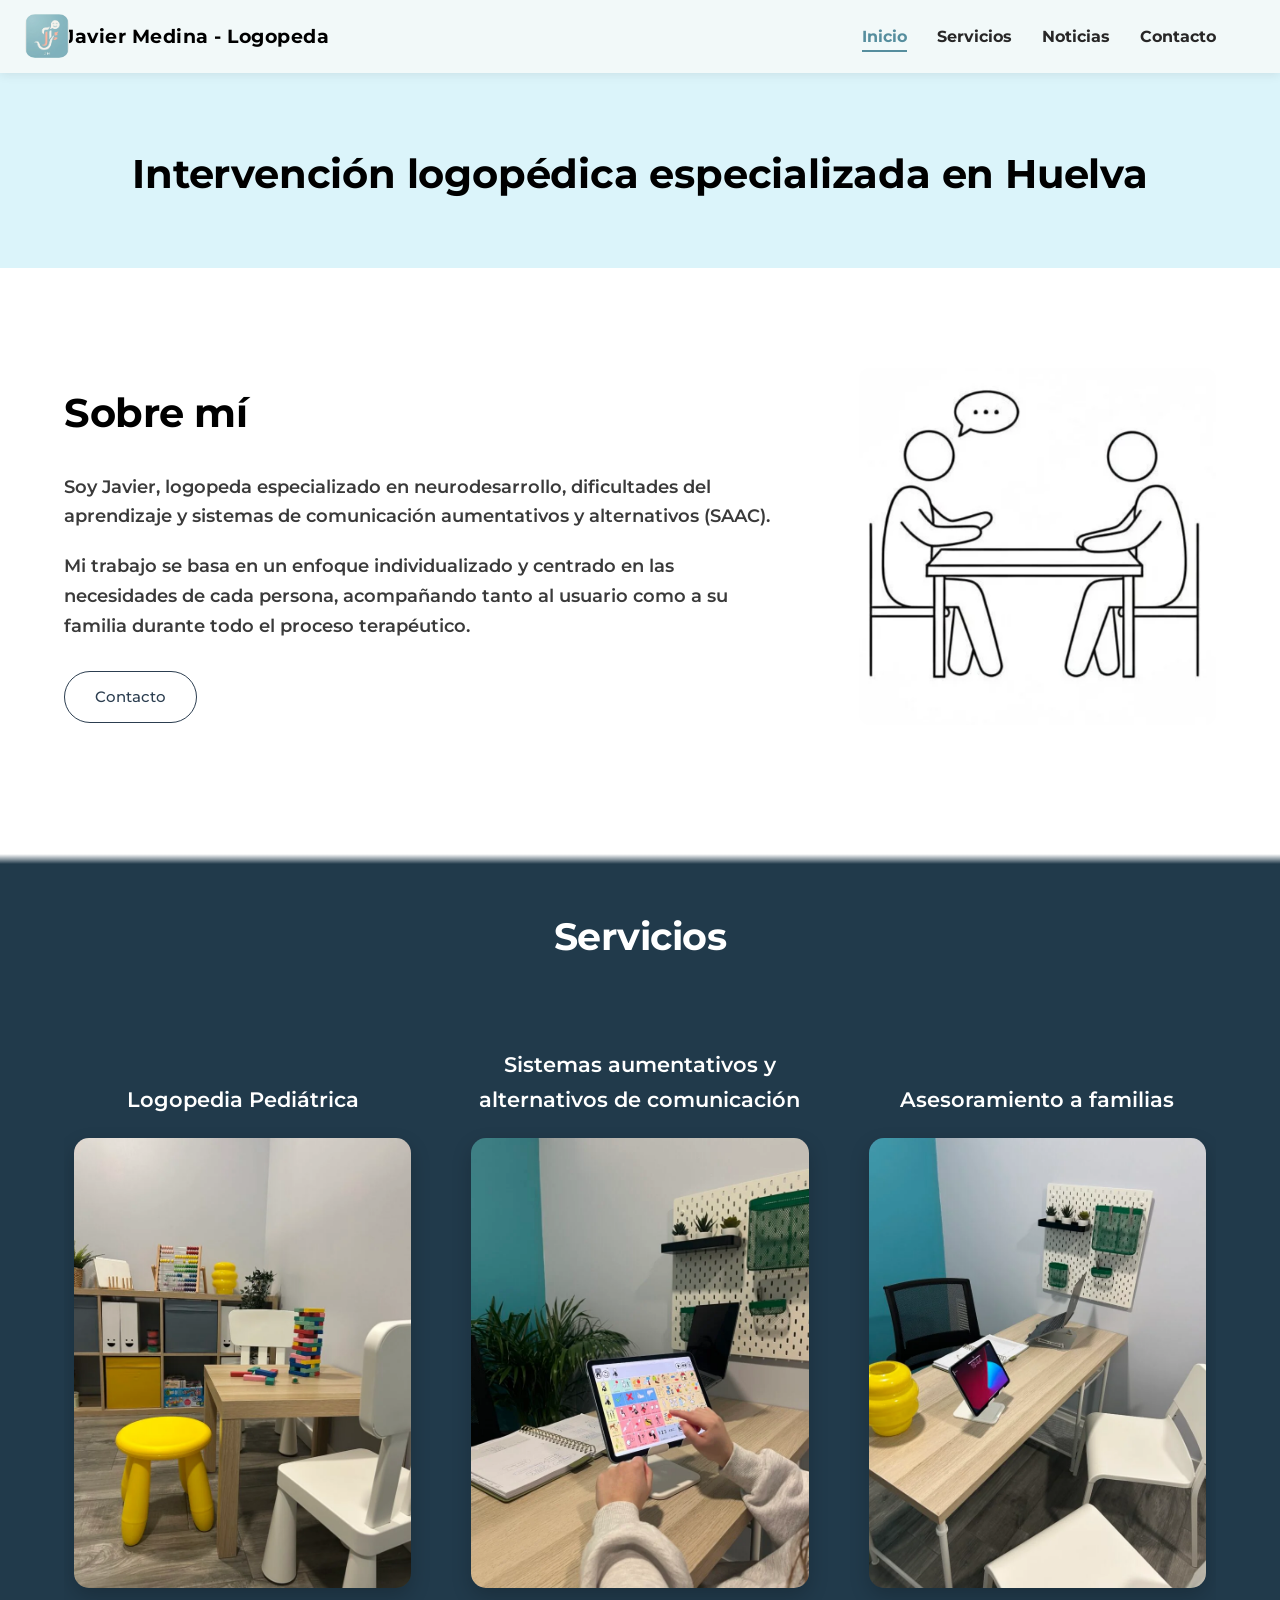
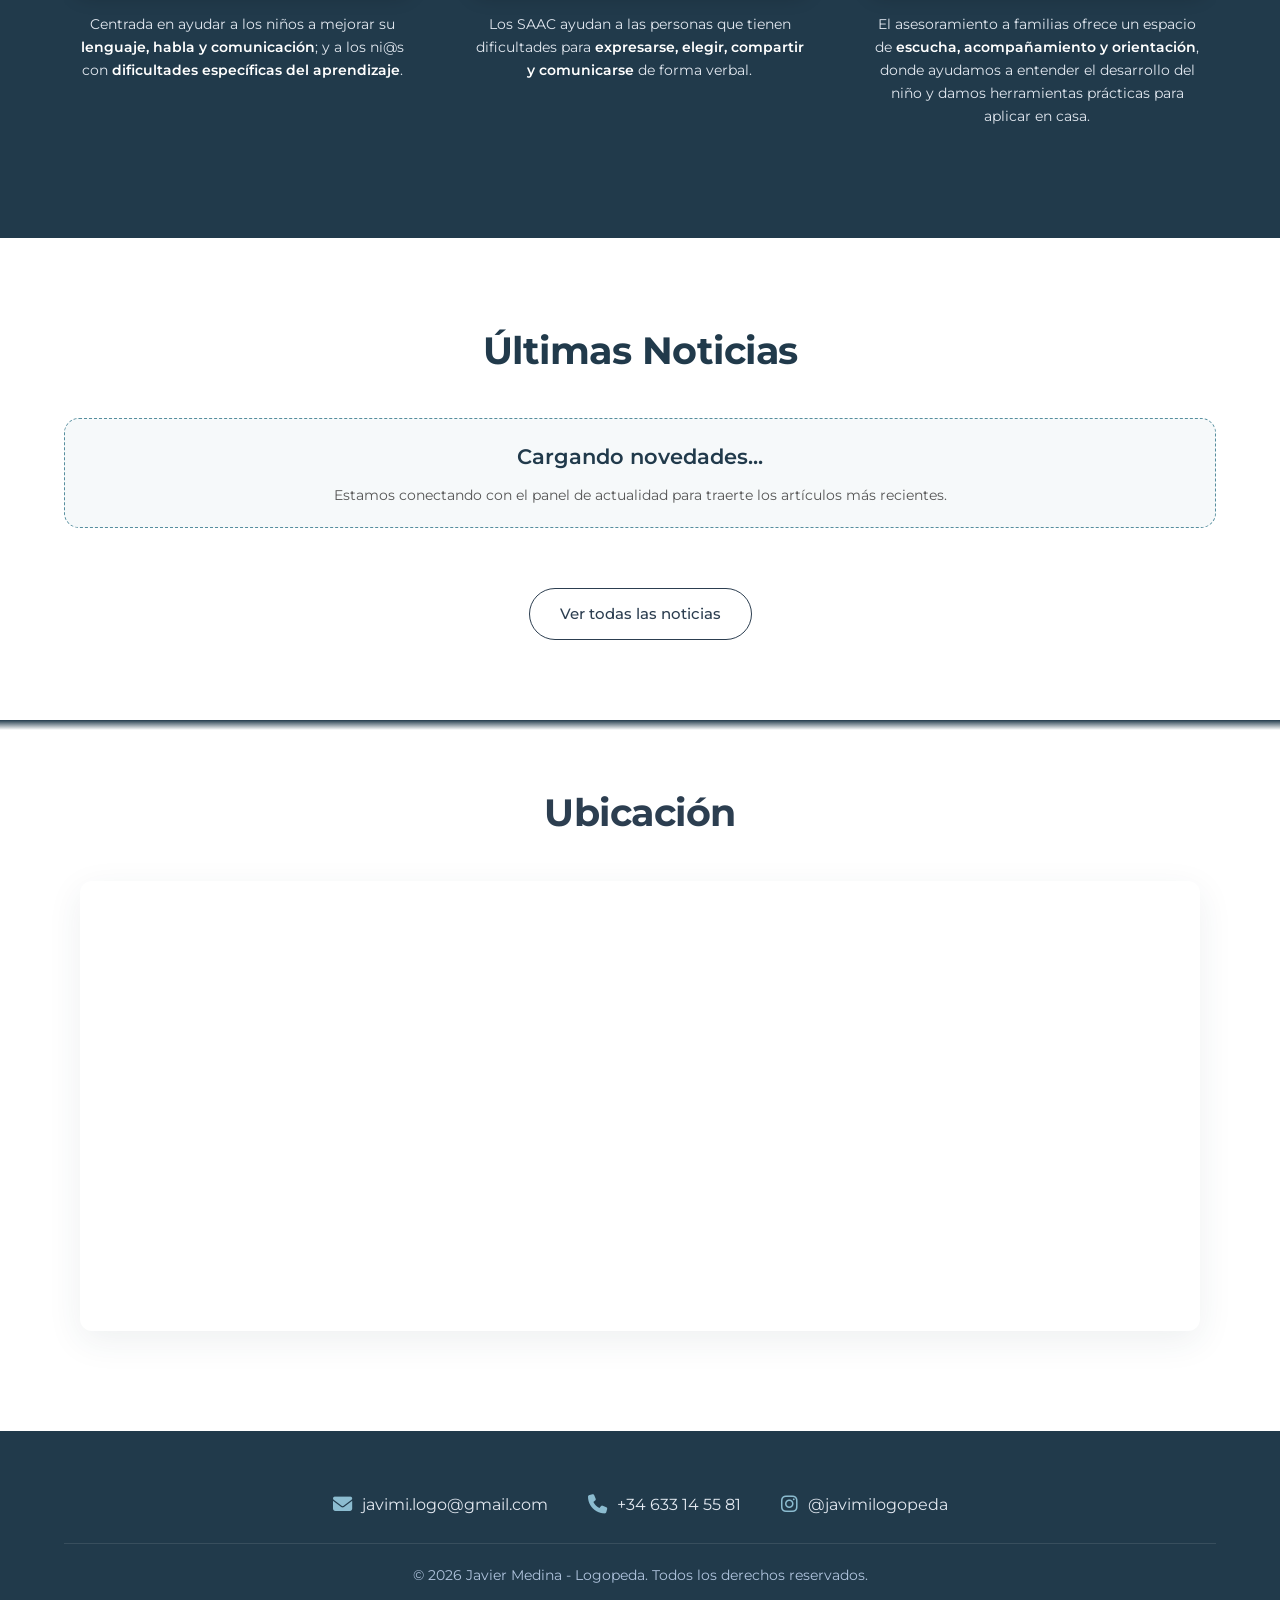
==== commit 2ac8ac1c: "Add files via upload web con blog" ====
--- a/index.html
+++ b/index.html
@@ -3,7 +3,47 @@
 <head>
     <meta charset="UTF-8">
     <meta name="viewport" content="width=device-width, initial-scale=1.0">
+    
+    <!-- SEO Básico e Inyección de Palabras Clave -->
     <title>Javier Medina - Logopeda | Intervención especializada en Huelva</title>
+    <meta name="description" content="Javier Medina, logopeda especializado en Huelva. Tratamiento de neurodesarrollo, dificultades del aprendizaje, habla, lenguaje y sistemas aumentativos (SAAC).">
+    <meta name="keywords" content="logopeda huelva, logopedia infantil huelva, dificultades del aprendizaje huelva, SAAC huelva, logopeda infantil, javier medina logopeda">
+    <meta name="robots" content="index, follow">
+    <link rel="canonical" href="https://javiermedinalogopeda.com/">
+
+    <!-- Open Graph para Redes Sociales (SEO Social) -->
+    <meta property="og:type" content="website">
+    <meta property="og:title" content="Javier Medina - Logopeda | Intervención especializada en Huelva">
+    <meta property="og:description" content="Intervención logopédica personalizada en Huelva. Especialista en neurodesarrollo, dificultades del aprendizaje and SAAC.">
+    <meta property="og:image" content="intervencion.png">
+    <meta property="og:url" content="https://javiermedinalogopeda.com/">
+
+    <!-- Marcado de Datos Estructurados JSON-LD (SEO Local para Google Maps y Posicionamiento) -->
+    <script type="application/ld+json">
+    {
+      "@context": "https://schema.org",
+      "@type": "MedicalBusiness",
+      "name": "Javier Medina - Logopeda",
+      "image": "https://javiermedinalogopeda.com/logo.png",
+      "description": "Logopeda especializado en neurodesarrollo, dificultades del aprendizaje y sistemas de comunicación aumentativos y alternativos (SAAC) en Huelva.",
+      "address": {
+        "@type": "PostalAddress",
+        "addressLocality": "Huelva",
+        "addressRegion": "Andalucía",
+        "addressCountry": "ES"
+      },
+      "geo": {
+        "@type": "GeoCoordinates",
+        "latitude": "37.2614", 
+        "longitude": "-6.9447"
+      },
+      "url": "https://javiermedinalogopeda.com",
+      "telephone": "+34633145581",
+      "priceRange": "$$",
+      "medicalSpecialty": "SpeechTherapy"
+    }
+    </script>
+
     <link rel="preconnect" href="https://fonts.googleapis.com">
     <link rel="preconnect" href="https://fonts.gstatic.com" crossorigin>
     <link href="https://fonts.googleapis.com/css2?family=Montserrat:wght@300;400;500;600;700&display=swap" rel="stylesheet">
@@ -12,15 +52,13 @@
     <link rel="stylesheet" href="https://cdnjs.cloudflare.com/ajax/libs/font-awesome/6.5.1/css/all.min.css" integrity="sha512-DTOQO9RWCH3ppGqcWaEA1BIZOC6xxalwEsw9c2QQeAIftl+Vegovlnee1c9QX4TctnWMn13TZye+giMm8e2LwA==" crossorigin="anonymous" referrerpolicy="no-referrer" />
 </head>
 <body>
-
     <header class="site-header">
         <div class="container header-container">
             <a href="index.html" class="header-logo-link">
                 <img src="logo.png" alt="Logo Javier Medina" class="header-logo-img">
             </a>
-
             <div class="logo">
-                <a href="index.html">Javier Medina – Logopeda</a>
+                <a href="index.html">Javier Medina - Logopeda</a>
             </div>
             <button class="menu-toggle" aria-label="Abrir menú">
                 <i class="fas fa-bars"></i>
@@ -29,6 +67,7 @@
                 <ul>
                     <li><a href="index.html" class="active">Inicio</a></li>
                     <li><a href="servicios.html">Servicios</a></li>
+                    <li><a href="noticias.html">Noticias</a></li>
                     <li><a href="#contacto">Contacto</a></li>
                 </ul>
             </nav>
@@ -63,7 +102,7 @@
                     <div class="service-card">
                         <h3>Logopedia Pediátrica</h3>
                         <img src="pediatrica.png" alt="Logopedia Pediátrica" class="service-img">
-                        <p>Centrada en ayudar a los niños a mejorar su <strong>lenguaje, habla y comunicación</strong>; y a los niñ@s con <strong>dificultades especificas del aprendizaje</strong>.</p>
+                        <p>Centrada en ayudar a los niños a mejorar su <strong>lenguaje, habla y comunicación</strong>; y a los ni@s con <strong>dificultades específicas del aprendizaje</strong>.</p>
                     </div>
                     <div class="service-card">
                         <h3>Sistemas aumentativos y alternativos de comunicación</h3>
@@ -76,6 +115,24 @@
                         <p>El asesoramiento a familias ofrece un espacio de <strong>escucha, acompañamiento y orientación</strong>, donde ayudamos a entender el desarrollo del niño y damos herramientas prácticas para aplicar en casa.</p>
                     </div>
                 </div>
+            </div>
+        </div>
+    </section>
+
+    <!-- Sección: Carrusel de Noticias de Actualidad -->
+    <section id="noticias-home" class="services-section" style="background: #ffffff; color: #3a3a3a; padding: 60px 0;">
+        <div class="container container-wide">
+            <h2 class="section-title" style="color: #213a4b; text-align: center;">Últimas Noticias</h2>
+            <div class="slider-wrapper">
+                <div class="services-grid" id="news-slider" style="padding-bottom: 20px;">
+                    <div class="service-card" style="background: rgba(86, 142, 158, 0.05); border-radius: 15px; padding: 20px; border: 1px dashed #568e9e;">
+                        <h3 style="color: #213a4b; min-height: auto; margin-bottom: 10px;">Cargando novedades...</h3>
+                        <p style="color: #555555;">Estamos conectando con el panel de actualidad para traerte los artículos más recientes.</p>
+                    </div>
+                </div>
+            </div>
+            <div style="text-align: center; margin-top: 30px;">
+                <a href="noticias.html" class="btn-primary">Ver todas las noticias</a>
             </div>
         </div>
     </section>
@@ -111,11 +168,10 @@
                 </div>
             </div>
             <div class="footer-copyright">
-                <p>© 2026 Javier Medina - Logopeda. Todos los derechos reservados.</p>
+                <p>&copy; 2026 Javier Medina - Logopeda. Todos los derechos reservados.</p>
             </div>
         </div>
     </footer>
-
     <script src="script.js"></script>
 </body>
 </html>
--- a/style.css
+++ b/style.css
@@ -172,7 +172,7 @@
     font-size: 1.1rem;
 }
 
-.about-image { flex: 1.2; text-align: right; }
+.about-image { flex: 0.5; text-align: right; }
 .about-image img {
     max-width: 600px;
     width: 100%;
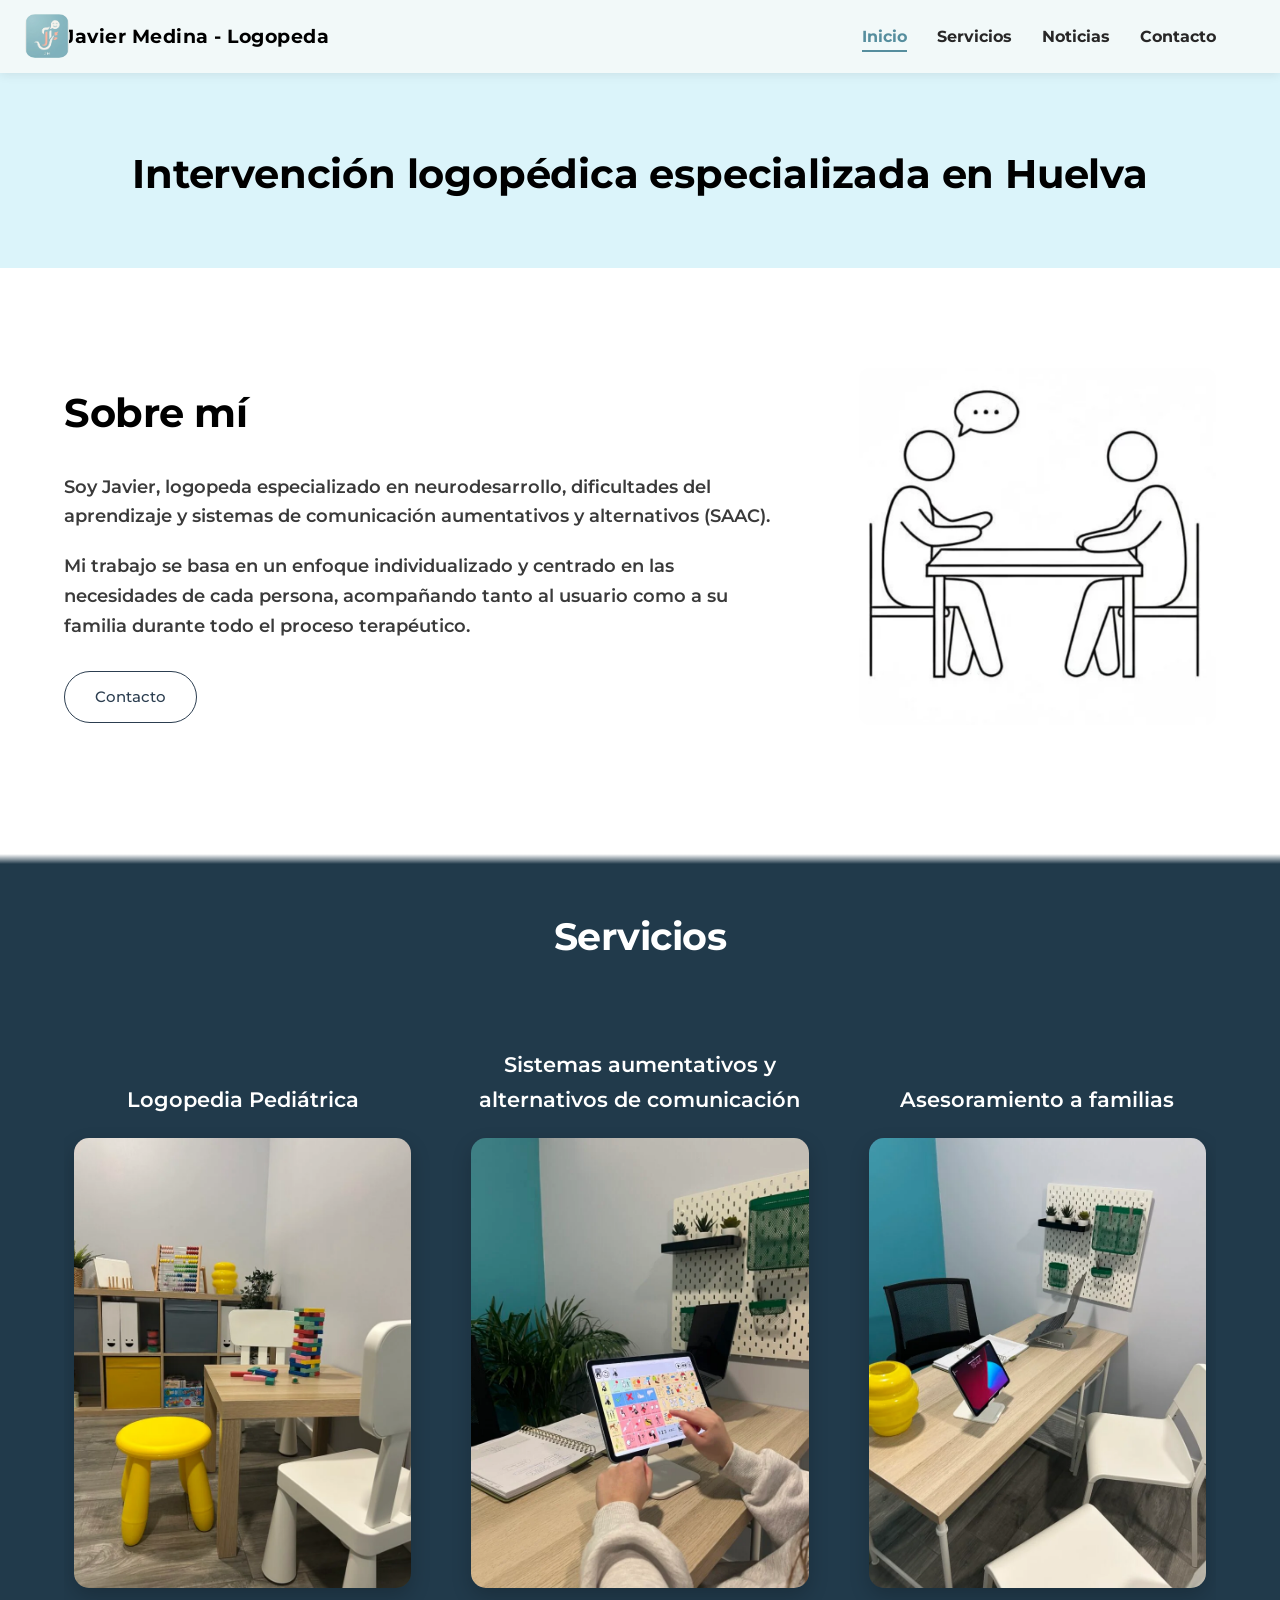
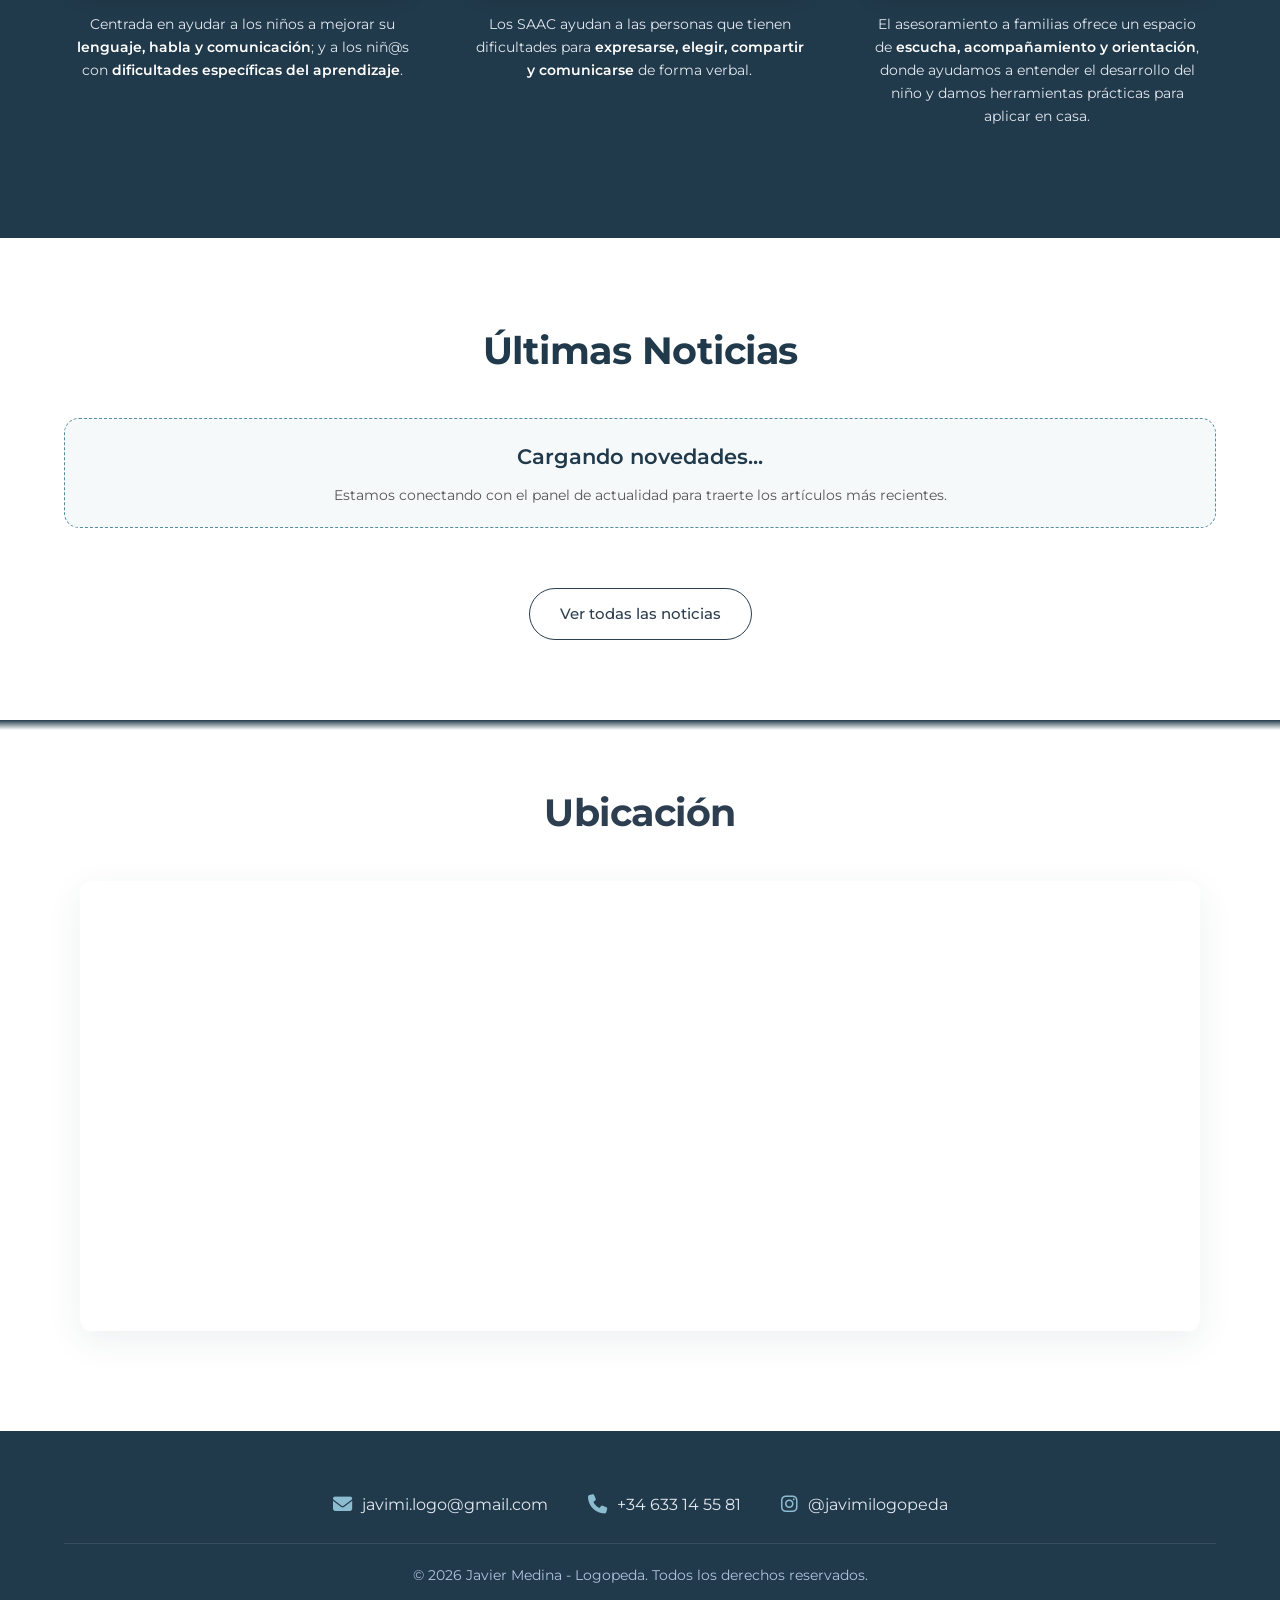
==== commit 87c40ecf: "Add files via upload Versión 2.0 final web" ====
--- a/index.html
+++ b/index.html
@@ -3,22 +3,16 @@
 <head>
     <meta charset="UTF-8">
     <meta name="viewport" content="width=device-width, initial-scale=1.0">
-    
-    <!-- SEO Básico e Inyección de Palabras Clave -->
     <title>Javier Medina - Logopeda | Intervención especializada en Huelva</title>
     <meta name="description" content="Javier Medina, logopeda especializado en Huelva. Tratamiento de neurodesarrollo, dificultades del aprendizaje, habla, lenguaje y sistemas aumentativos (SAAC).">
     <meta name="keywords" content="logopeda huelva, logopedia infantil huelva, dificultades del aprendizaje huelva, SAAC huelva, logopeda infantil, javier medina logopeda">
     <meta name="robots" content="index, follow">
     <link rel="canonical" href="https://javiermedinalogopeda.com/">
-
-    <!-- Open Graph para Redes Sociales (SEO Social) -->
     <meta property="og:type" content="website">
     <meta property="og:title" content="Javier Medina - Logopeda | Intervención especializada en Huelva">
     <meta property="og:description" content="Intervención logopédica personalizada en Huelva. Especialista en neurodesarrollo, dificultades del aprendizaje and SAAC.">
     <meta property="og:image" content="intervencion.png">
     <meta property="og:url" content="https://javiermedinalogopeda.com/">
-
-    <!-- Marcado de Datos Estructurados JSON-LD (SEO Local para Google Maps y Posicionamiento) -->
     <script type="application/ld+json">
     {
       "@context": "https://schema.org",
@@ -26,24 +20,14 @@
       "name": "Javier Medina - Logopeda",
       "image": "https://javiermedinalogopeda.com/logo.png",
       "description": "Logopeda especializado en neurodesarrollo, dificultades del aprendizaje y sistemas de comunicación aumentativos y alternativos (SAAC) en Huelva.",
-      "address": {
-        "@type": "PostalAddress",
-        "addressLocality": "Huelva",
-        "addressRegion": "Andalucía",
-        "addressCountry": "ES"
-      },
-      "geo": {
-        "@type": "GeoCoordinates",
-        "latitude": "37.2614", 
-        "longitude": "-6.9447"
-      },
+      "address": { "@type": "PostalAddress", "addressLocality": "Huelva", "addressRegion": "Andalucía", "addressCountry": "ES" },
+      "geo": { "@type": "GeoCoordinates", "latitude": "37.2614", "longitude": "-6.9447" },
       "url": "https://javiermedinalogopeda.com",
       "telephone": "+34633145581",
       "priceRange": "$$",
       "medicalSpecialty": "SpeechTherapy"
     }
     </script>
-
     <link rel="preconnect" href="https://fonts.googleapis.com">
     <link rel="preconnect" href="https://fonts.gstatic.com" crossorigin>
     <link href="https://fonts.googleapis.com/css2?family=Montserrat:wght@300;400;500;600;700&display=swap" rel="stylesheet">
@@ -52,17 +36,12 @@
     <link rel="stylesheet" href="https://cdnjs.cloudflare.com/ajax/libs/font-awesome/6.5.1/css/all.min.css" integrity="sha512-DTOQO9RWCH3ppGqcWaEA1BIZOC6xxalwEsw9c2QQeAIftl+Vegovlnee1c9QX4TctnWMn13TZye+giMm8e2LwA==" crossorigin="anonymous" referrerpolicy="no-referrer" />
 </head>
 <body>
+
     <header class="site-header">
         <div class="container header-container">
-            <a href="index.html" class="header-logo-link">
-                <img src="logo.png" alt="Logo Javier Medina" class="header-logo-img">
-            </a>
-            <div class="logo">
-                <a href="index.html">Javier Medina - Logopeda</a>
-            </div>
-            <button class="menu-toggle" aria-label="Abrir menú">
-                <i class="fas fa-bars"></i>
-            </button>
+            <a href="index.html" class="header-logo-link"><img src="logo.png" alt="Logo Javier Medina" class="header-logo-img"></a>
+            <div class="logo"><a href="index.html">Javier Medina - Logopeda</a></div>
+            <button class="menu-toggle" aria-label="Abrir menú"><i class="fas fa-bars"></i></button>
             <nav class="main-nav">
                 <ul>
                     <li><a href="index.html" class="active">Inicio</a></li>
@@ -88,9 +67,7 @@
                 <p>Mi trabajo se basa en un enfoque individualizado y centrado en las necesidades de cada persona, acompañando tanto al usuario como a su familia durante todo el proceso terapéutico.</p>
                 <a href="#contacto" class="btn-primary">Contacto</a>
             </div>
-            <div class="about-image">
-                <img src="intervencion.png" alt="Ilustración intervención logopédica">
-            </div>
+            <div class="about-image"><img src="intervencion.png" alt="Ilustración intervención logopédica"></div>
         </div>
     </section>
 
@@ -102,7 +79,7 @@
                     <div class="service-card">
                         <h3>Logopedia Pediátrica</h3>
                         <img src="pediatrica.png" alt="Logopedia Pediátrica" class="service-img">
-                        <p>Centrada en ayudar a los niños a mejorar su <strong>lenguaje, habla y comunicación</strong>; y a los ni@s con <strong>dificultades específicas del aprendizaje</strong>.</p>
+                        <p>Centrada en ayudar a los niños a mejorar su <strong>lenguaje, habla y comunicación</strong>; y a los niñ@s con <strong>dificultades específicas del aprendizaje</strong>.</p>
                     </div>
                     <div class="service-card">
                         <h3>Sistemas aumentativos y alternativos de comunicación</h3>
@@ -119,7 +96,6 @@
         </div>
     </section>
 
-    <!-- Sección: Carrusel de Noticias de Actualidad -->
     <section id="noticias-home" class="services-section" style="background: #ffffff; color: #3a3a3a; padding: 60px 0;">
         <div class="container container-wide">
             <h2 class="section-title" style="color: #213a4b; text-align: center;">Últimas Noticias</h2>
@@ -141,12 +117,7 @@
         <div class="container">
             <h2>Ubicación</h2>
             <div class="map-container">
-                <iframe 
-                    src="https://maps.google.com/maps?q=Javier%20Medina%20Logopeda%20Huelva&t=&z=16&ie=UTF8&iwloc=&output=embed" 
-                    allowfullscreen="" 
-                    loading="lazy" 
-                    referrerpolicy="no-referrer-when-downgrade">
-                </iframe>
+                <iframe src="https://maps.google.com/maps?q=Javier%20Medina%20Logopeda%20Huelva&t=&z=16&ie=UTF8&iwloc=&output=embed" allowfullscreen="" loading="lazy" referrerpolicy="no-referrer-when-downgrade"></iframe>
             </div>
         </div>
     </section>
@@ -154,24 +125,14 @@
     <footer id="contacto" class="site-footer-extended">
         <div class="container">
             <div class="footer-contact-grid">
-                <div class="footer-item">
-                    <i class="fas fa-envelope"></i>
-                    <a href="mailto:javimi.logo@gmail.com">javimi.logo@gmail.com</a>
-                </div>
-                <div class="footer-item">
-                    <i class="fas fa-phone"></i>
-                    <a href="tel:+34633145581">+34 633 14 55 81</a>
-                </div>
-                <div class="footer-item">
-                    <i class="fab fa-instagram"></i>
-                    <a href="https://www.instagram.com/javimilogopeda/" target="_blank">@javimilogopeda</a>
-                </div>
+                <div class="footer-item"><i class="fas fa-envelope"></i><a href="mailto:javimi.logo@gmail.com">javimi.logo@gmail.com</a></div>
+                <div class="footer-item"><i class="fas fa-phone"></i><a href="tel:+34633145581">+34 633 14 55 81</a></div>
+                <div class="footer-item"><i class="fab fa-instagram"></i><a href="https://www.instagram.com/javimilogopeda/" target="_blank">@javimilogopeda</a></div>
             </div>
-            <div class="footer-copyright">
-                <p>&copy; 2026 Javier Medina - Logopeda. Todos los derechos reservados.</p>
-            </div>
+            <div class="footer-copyright"><p>&copy; 2026 Javier Medina - Logopeda. Todos los derechos reservados.</p></div>
         </div>
     </footer>
-    <script src="script.js"></script>
+
+    <script src="script.js?v=5"></script>
 </body>
 </html>
